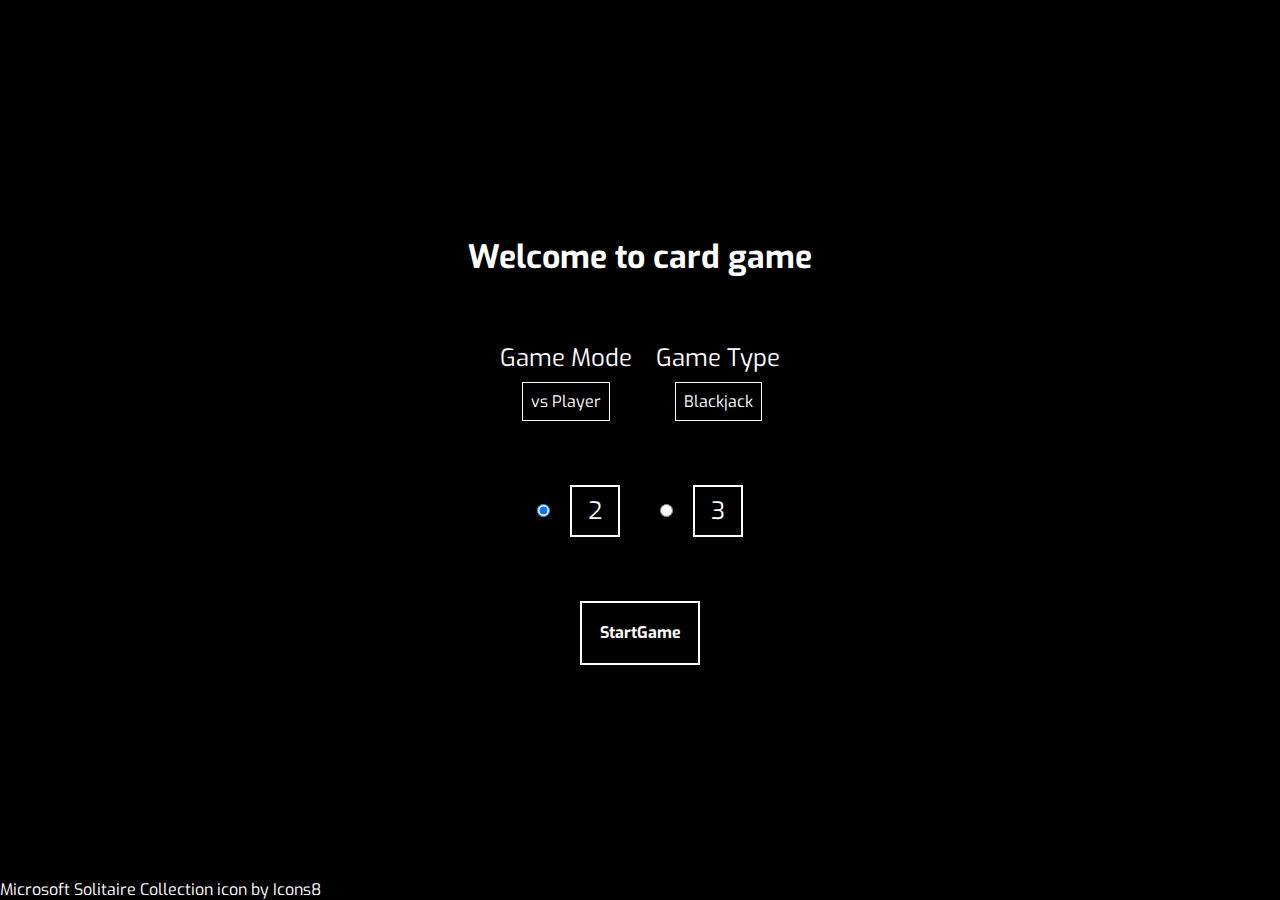
==== src/view/index.html @ 2cb1ec20 "add js code" ====
<!DOCTYPE html>
<html lang="ja">
  <head>
    <meta charset="utf-8" />
    <meta name="viewport" content="width=device-width,initial-scale=1" />
    <title>カードゲーム</title>
    <meta name="description" content="ページの説明" />
    <meta name="format-detection" content="telephone=no" />
    <link rel="icon" href="../../img/favicon.ico" id="favicon" />

    <!--- css --->
    <link rel="stylesheet" href="../style/style.css" />
    <link rel="stylesheet" href="../style/reset.css" />

    <!-- fontawesome -->
    <link
      rel="stylesheet"
      href="https://cdnjs.cloudflare.com/ajax/libs/font-awesome/6.4.0/css/all.min.css"
      integrity="sha512-iecdLmaskl7CVkqkXNQ/ZH/XLlvWZOJyj7Yy7tcenmpD1ypASozpmT/E0iPtmFIB46ZmdtAc9eNBvH0H/ZpiBw=="
      crossorigin="anonymous"
      referrerpolicy="no-referrer"
    />

    <!-- google fonts -->
    <link rel="preconnect" href="https://fonts.googleapis.com" />
    <link rel="preconnect" href="https://fonts.gstatic.com" crossorigin />
    <link
      href="https://fonts.googleapis.com/css2?family=Exo:wght@400;700&display=swap"
      rel="stylesheet"
    />
  </head>
  <body>
    <div id="gameContainer" class="game-display-container">
      <div id="startDisplay" class="start-display-wrapper">
        <div class="start-display-text-wrapper">
          <p class="start-display-text">Welcome to card game</p>
        </div>
        <div class="select-box-wrapper">
          <ul class="select-box-list">
            <li class="select-box-item">
              <div class="select-box-type-wrapper">
                <label for="mode-select" class="select-box-type"
                  >Game Mode</label
                >
              </div>
              <select id="modeSelectBox" class="game-select game-mode-select">
                <option value="player" class="game-mode">vs Player</option>
                <option value="ai" class="game-mode">vs AI</option>
              </select>
            </li>
            <li class="select-box-item">
              <div class="select-box-type-wrapper">
                <label for="type-select" class="select-box-type"
                  >Game Type</label
                >
              </div>
              <select id="typeSelectBox" class="game-select game-type-select">
                <option value="blackjack" class="game-type">Blackjack</option>
              </select>
            </li>
          </ul>
        </div>
        <div id="playerCount" class="select-player-number-wrapper">
          <div class="player-number-wrapper">
            <input
              type="radio"
              id="two"
              class="input-player-number"
              name="radio"
              value="2"
              checked
            />
            <label for="two" class="player-number">2</label>
          </div>
          <div class="player-number-wrapper">
            <input
              type="radio"
              id="three"
              class="input-player-number"
              name="radio"
              value="3"
            />
            <label for="three" class="player-number">3</label>
          </div>
        </div>
        <div id="startBtn" class="start-btn-wrapper">
          <button class="start-btn">StartGame</button>
        </div>
      </div>
      <div class="favicon-links-wrapper">
        <div class="favicon-links">
          <a
            class="favicon-type"
            target="_blank"
            href="https://icons8.com/icon/jSrlef4KpFIC/microsoft-solitaire-collection"
            >Microsoft Solitaire Collection</a
          >
          icon by
          <a class="favicon-icons8" target="_blank" href="https://icons8.com"
            >Icons8</a
          >
        </div>
      </div>
    </div>
    <script type="module" src="../controller/controller.js"></script>
    <script type="module" src="../view/view.js"></script>
  </body>
</html>
---- src/style/style.css ----
@charset "utf-8";

:root {
  --primary-color: #0000ff;
  --danger-color: #ff0000;
  --success-color: #008000;
  --warning-color: #ffff00;
  --dark-color: black;
  --white-color: white;
  --secondary-color: gray;
}

:root {
  --z-index--1: -1;
  --z-index-1: 1;
  --z-index-100: 100;
  --z-index-150: 150;
}

body {
  font-family: "Exo", sans-serif;
  color: var(--white-color);
  background-color: var(--dark-color);
  font-size: 16px;
}

/* start-page */

.start-display-wrapper {
  height: 100vh;
  display: flex;
  justify-content: center;
  align-items: center;
  flex-direction: column;
  gap: 64px;
}

.start-display-text {
  font-size: 24px;
  font-weight: bold;
}
@media screen and (min-width: 768px) {
  .start-display-text {
    font-size: 32px;
  }
}

.select-box-list {
  display: flex;
  justify-content: center;
  align-items: center;
  gap: 24px;
}

.select-box-item {
  display: flex;
  justify-content: center;
  align-items: center;
  flex-direction: column;
  gap: 8px;
}

.select-box-type {
  font-size: 24px;
}

.game-select {
  border: 1px solid var(--white-color);
  padding: 8px;
}

.select-player-number-wrapper {
  display: flex;
  justify-content: center;
  align-items: center;
  gap: 40px;
}

.player-number-wrapper {
  display: flex;
  justify-content: center;
  align-items: center;
  gap: 20px;
  font-size: 24px;
}

.player-number {
  cursor: pointer;
  border: 2px solid var(--white-color);
  padding: 8px 16px;
}

.player-number:hover {
  color: var(--dark-color);
  background-color: var(--white-color);
}

.start-btn-wrapper {
  width: 120px;
  height: 64px;
  border: 2px solid var(--white-color);
  display: flex;
  justify-content: center;
  align-items: center;
}

.start-btn-wrapper:hover {
  transform: translate(4px, -4px);
}

.start-btn {
  width: 100%;
  height: 100%;
  font-weight: bold;
}

/* game-display */

.game-display-wrapper {
  position: relative;
  display: flex;
  flex-direction: column;
  justify-content: center;
  align-items: center;
  height: 100vh;
  gap: 16px;
}

/* bet-modal */

.game-bet-wrapper {
  position: absolute;
  gap: 24px;
  top: 50%;
  left: 50%;
  background-color: var(--white-color);
  transform: translate(-50%, -50%);
  padding: 40px 24px;
  border-radius: 2%;
}

.game-bet-list {
  display: flex;
  justify-content: center;
  align-items: center;
  gap: 16px;
}

.game-bet-item {
  width: 64px;
  height: 64px;
  display: flex;
  justify-content: center;
  align-items: center;
  color: var(--dark-color);
  border: 2px solid var(--dark-color);
  border-radius: 5%;
  font-size: 24px;
}
@media screen and (min-width: 768px) {
  .game-bet-item {
    width: 120px;
    height: 120px;
    font-size: 32px;
  }
}

.game-bet-item:hover {
  color: var(--white-color);
  background-color: var(--dark-color);
}

.game-bet-btn {
  width: 100%;
  height: 100%;
}

.game-bet-confirm-btn-wrapper {
  display: flex;
  justify-content: center;
  align-items: center;
  background-color: var(--dark-color);
  border: 2px solid var(--dark-color);
  margin: 24px 0;
}

.game-bet-confirm-btn-wrapper:hover {
  color: var(--dark-color);
  background-color: var(--white-color);
}

.game-bet-confirm-btn {
  width: 100%;
  height: 100%;
  font-size: 24px;
}
@media screen and (min-width: 768px) {
  .game-bet-confirm-btn {
    font-size: 32px;
  }
}

.game-bet-controller-wrapper {
  display: flex;
  justify-content: space-between;
  align-items: center;
}

.game-bet-reset-btn-wrapper {
  width: 100px;
  height: 60px;
  display: flex;
  justify-content: center;
  align-items: center;
  background-color: var(--dark-color);
  border: 2px solid var(--dark-color);
}
@media screen and (min-width: 768px) {
  .game-bet-reset-btn-wrapper {
    width: 120px;
    height: 80px;
  }
}

.game-bet-reset-btn-wrapper:hover {
  color: var(--dark-color);
  background-color: var(--white-color);
}

.game-bet-reset-btn {
  width: 100%;
  height: 100%;
}
@media screen and (min-width: 768px) {
  .game-bet-reset-btn {
    font-size: 24px;
  }
}

.game-bet-total-wrapper {
  border: 2px solid var(--dark-color);
  padding: 8px;
}
@media screen and (min-width: 768px) {
  .game-bet-total-wrapper {
    padding: 16px;
  }
}

.game-bet-total {
  color: var(--dark-color);
  font-size: 24px;
}

/* result */

.game-result-btn-wrapper {
  position: absolute;
  width: 64px;
  height: 64px;
  background-color: var(--white-color);
  top: 8px;
  left: 8px;
  display: flex;
  justify-content: center;
  align-items: center;
  border: 2px solid var(--white-color);
  border-radius: 5%;
}

.game-result-btn {
  width: 100%;
  height: 100%;
}

/* card-back */

.game-card-back-wrapper {
  position: absolute;
  top: 20px;
  right: 20px;
}

.game-card-back-list {
  top: 20%;
  right: 40%;
  width: 80px;
  height: 120px;
  display: flex;
  flex-direction: column;
  justify-content: space-between;
}

.card-back-top,
.card-back-bottom {
  font-size: 24px;
  padding: 4px 8px;
}

.card-back-top {
  display: flex;
  justify-content: start;
}

.card-back-bottom {
  display: flex;
  justify-content: end;
}

/* player */

.game-players-wrapper {
  display: flex;
  flex-direction: column;
  justify-content: center;
  align-items: center;
  gap: 8px;
}

.game-players-info-wrapper {
  display: flex;
  justify-content: center;
  align-items: center;
  gap: 48px;
}

.game-player-info-wrapper {
  display: flex;
  flex-direction: column;
  justify-content: center;
  align-items: center;
  gap: 8px;
}

.game-player-about-wrapper {
  display: flex;
  flex-direction: row;
  justify-content: center;
  align-items: center;
  gap: 16px;
}

.game-player-name {
  font-size: 32px;
}

.game-player-status {
  color: var(--dark-color);
  background-color: var(--white-color);
  font-size: 20px;
  font-weight: bold;
  padding: 0 4px;
  border-radius: 5%;
}

.game-player-cards-wrapper {
  display: flex;
  justify-content: start;
  align-items: center;
  gap: 8px;
  height: 100%;
  overflow-x: scroll;
  -ms-overflow-style: none;
  scrollbar-width: none;
}

.game-player-cards-wrapper::-webkit-scrollbar {
  display: none;
}

.dealer-cards,
.player-cards {
  max-width: 300px;
}
@media screen and (min-width: 768px) {
  .dealer-cards {
    max-width: none;
  }
}
@media screen and (min-width: 768px) {
  .player-cards {
    max-width: 160px;
  }
}

.game-player-card {
  display: flex;
  justify-content: center;
  align-items: center;
  border: 2px solid var(--white-color);
  margin: 0 auto;
}

.game-player-card-element-list {
  width: 80px;
  height: 120px;
  display: flex;
  flex-direction: column;
  justify-content: center;
  align-items: center;
}

.game-card-element-item {
  font-size: 24px;
}

.game-card-suit {
  font-size: 40px;
}

/* btn */

.game-btn-list-wrapper {
  display: flex;
  justify-content: center;
  align-items: center;
}

.game-btn-list {
  display: flex;
  gap: 16px;
}

.game-btn-item {
  display: flex;
  flex-direction: column;
  justify-content: center;
  align-items: center;
  gap: 16px;
}

.game-btn-wrapper {
  width: 120px;
  display: flex;
  justify-content: center;
  align-items: center;
  padding: 4px 0;
  border: 2px solid var(--white-color);
  border-radius: 5%;
}
@media screen and (min-width: 768px) {
  .game-btn-wrapper {
    width: 180px;
  }
}

.game-btn-wrapper:hover {
  color: var(--dark-color);
  background-color: var(--white-color);
}

.game-btn {
  width: 100%;
  height: 100%;
}
@media screen and (min-width: 768px) {
  .game-btn {
    font-size: 24px;
  }
}

/* favicon */

.favicon-link-wrapper {
  position: relative;
}

.favicon-links {
  position: absolute;
  bottom: 0;
  left: 0;
}

.favicon-type:hover,
.favicon-icons8:hover {
  color: var(--success-color);
}

/* font awesome */

.fa-square-poll-horizontal {
  color: var(--dark-color);
  font-size: 48px;
}
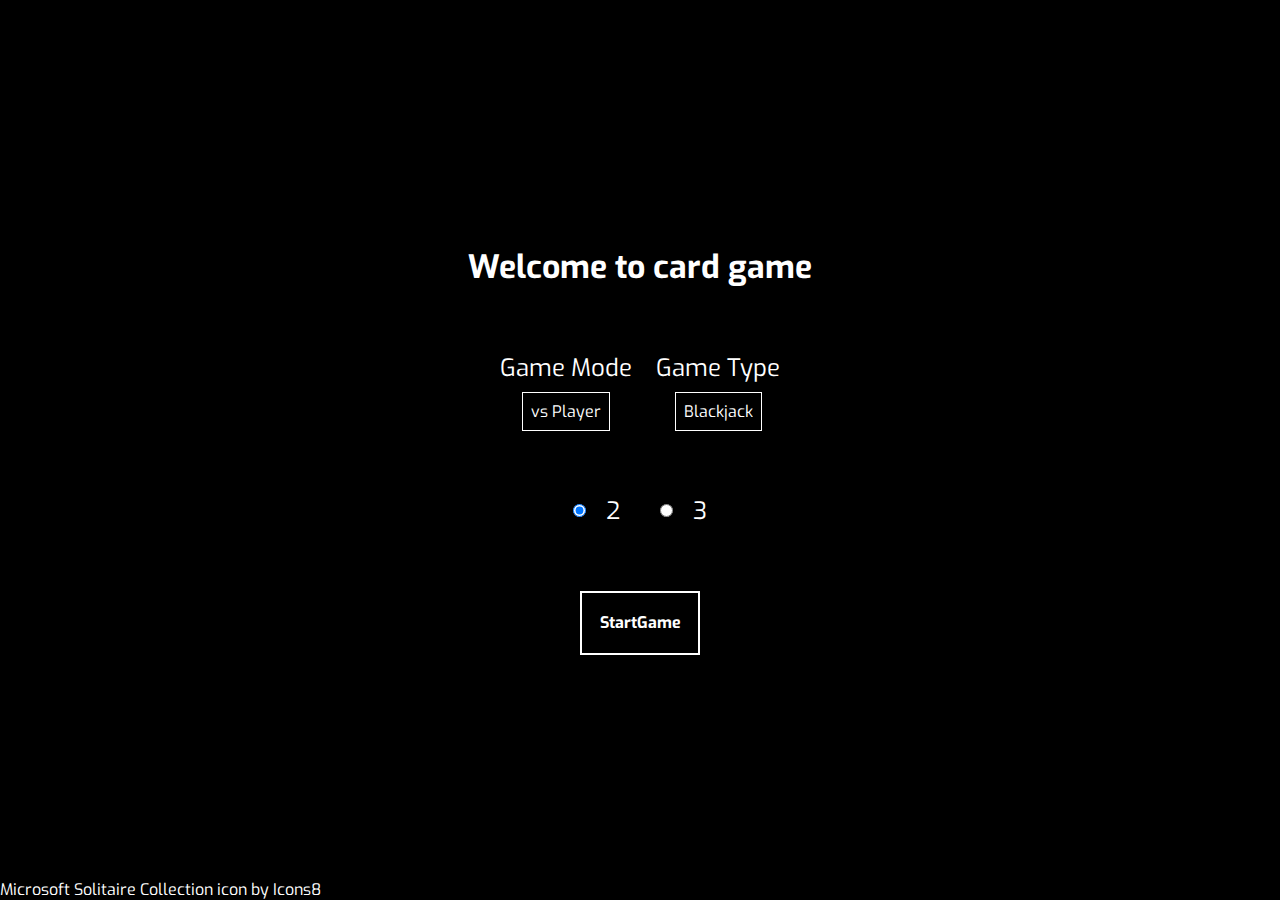
==== commit 5636c2f8: "html refactoring" ====
--- a/src/view/index.html
+++ b/src/view/index.html
@@ -3,7 +3,7 @@
   <head>
     <meta charset="utf-8" />
     <meta name="viewport" content="width=device-width,initial-scale=1" />
-    <title>カードゲーム</title>
+    <title>Card Game</title>
     <meta name="description" content="ページの説明" />
     <meta name="format-detection" content="telephone=no" />
     <link rel="icon" href="../../img/favicon.ico" id="favicon" />
@@ -31,60 +31,66 @@
   </head>
   <body>
     <div id="gameContainer" class="game-display-container">
-      <div id="startDisplay" class="start-display-wrapper">
-        <div class="start-display-text-wrapper">
-          <p class="start-display-text">Welcome to card game</p>
+      <div id="startScreen" class="start-screen-wrapper">
+        <div class="start-screen-text-wrapper">
+          <p class="start-screen-text">Welcome to card game</p>
         </div>
-        <div class="select-box-wrapper">
-          <ul class="select-box-list">
-            <li class="select-box-item">
-              <div class="select-box-type-wrapper">
-                <label for="mode-select" class="select-box-type"
+        <div class="game-options-select-wrapper">
+          <ul class="game-options-select-list">
+            <li class="game-options-select-item">
+              <div class="game-options-type-wrapper">
+                <label for="mode-select" class="game-options-type"
                   >Game Mode</label
                 >
               </div>
-              <select id="modeSelectBox" class="game-select game-mode-select">
+              <select
+                id="gameModeSelect"
+                class="game-options-select game-mode-select"
+              >
                 <option value="player" class="game-mode">vs Player</option>
                 <option value="ai" class="game-mode">vs AI</option>
               </select>
             </li>
-            <li class="select-box-item">
-              <div class="select-box-type-wrapper">
-                <label for="type-select" class="select-box-type"
+            <li class="game-options-select-item">
+              <div class="game-options-type-wrapper">
+                <label for="type-select" class="game-options-type"
                   >Game Type</label
                 >
               </div>
-              <select id="typeSelectBox" class="game-select game-type-select">
+              <select
+                id="gameTypeSelect"
+                class="game-options-select game-type-select"
+              >
                 <option value="blackjack" class="game-type">Blackjack</option>
               </select>
             </li>
           </ul>
         </div>
-        <div id="playerCount" class="select-player-number-wrapper">
-          <div class="player-number-wrapper">
+        <div id="playerCount" class="game-player-count-inputs-wrapper">
+          <div class="game-player-count-input-wrapper">
             <input
               type="radio"
-              id="two"
-              class="input-player-number"
+              id="twoPlayer"
+              class="game-player-count-input"
               name="radio"
               value="2"
               checked
             />
-            <label for="two" class="player-number">2</label>
+            <label for="twoPlayer" class="game-player-count">2</label>
           </div>
-          <div class="player-number-wrapper">
+          <div class="game-player-count-input-wrapper">
             <input
               type="radio"
-              id="three"
-              class="input-player-number"
+              id="threePlayer"
+              class="game-player-count-input"
               name="radio"
               value="3"
             />
-            <label for="three" class="player-number">3</label>
+            <label for="threePlayer" class="game-player-count">3</label>
           </div>
         </div>
-        <div id="startBtn" class="start-btn-wrapper">
-          <button class="start-btn">StartGame</button>
+        <div id="gameStartBtn" class="game-start-btn-wrapper">
+          <button class="game-start-btn">StartGame</button>
         </div>
       </div>
       <div class="favicon-links-wrapper">
--- a/src/style/style.css
+++ b/src/style/style.css
@@ -26,7 +26,7 @@
 
 /* start-page */
 
-.start-display-wrapper {
+.start-screen-wrapper {
   height: 100vh;
   display: flex;
   justify-content: center;
@@ -35,24 +35,24 @@
   gap: 64px;
 }
 
-.start-display-text {
+.start-screen-text {
   font-size: 24px;
   font-weight: bold;
 }
 @media screen and (min-width: 768px) {
-  .start-display-text {
+  .start-screen-text {
     font-size: 32px;
   }
 }
 
-.select-box-list {
+.game-options-select-list {
   display: flex;
   justify-content: center;
   align-items: center;
   gap: 24px;
 }
 
-.select-box-item {
+.game-options-select-item {
   display: flex;
   justify-content: center;
   align-items: center;
@@ -60,23 +60,23 @@
   gap: 8px;
 }
 
-.select-box-type {
-  font-size: 24px;
-}
-
-.game-select {
+.game-options-type {
+  font-size: 24px;
+}
+
+.game-options-select {
   border: 1px solid var(--white-color);
   padding: 8px;
 }
 
-.select-player-number-wrapper {
+.game-player-count-inputs-wrapper {
   display: flex;
   justify-content: center;
   align-items: center;
   gap: 40px;
 }
 
-.player-number-wrapper {
+.game-player-count-input-wrapper {
   display: flex;
   justify-content: center;
   align-items: center;
@@ -84,18 +84,18 @@
   font-size: 24px;
 }
 
-.player-number {
+.player-count {
   cursor: pointer;
   border: 2px solid var(--white-color);
   padding: 8px 16px;
 }
 
-.player-number:hover {
-  color: var(--dark-color);
-  background-color: var(--white-color);
-}
-
-.start-btn-wrapper {
+.player-count:hover {
+  color: var(--dark-color);
+  background-color: var(--white-color);
+}
+
+.game-start-btn-wrapper {
   width: 120px;
   height: 64px;
   border: 2px solid var(--white-color);
@@ -104,11 +104,11 @@
   align-items: center;
 }
 
-.start-btn-wrapper:hover {
+.game-start-btn-wrapper:hover {
   transform: translate(4px, -4px);
 }
 
-.start-btn {
+.game-start-btn {
   width: 100%;
   height: 100%;
   font-weight: bold;
@@ -128,15 +128,47 @@
 
 /* bet-modal */
 
+.game-bet-top-wrapper {
+  display: flex;
+  justify-content: center;
+  align-items: center;
+  gap: 24px;
+}
+
+.game-bet-start-btn-wrapper:hover {
+  color: var(--dark-color);
+  background-color: var(--white-color);
+}
+
 .game-bet-wrapper {
   position: absolute;
-  gap: 24px;
   top: 50%;
   left: 50%;
+  display: flex;
+  flex-direction: column;
+  justify-content: center;
+  align-items: center;
+  gap: 24px;
   background-color: var(--white-color);
   transform: translate(-50%, -50%);
   padding: 40px 24px;
+  border: 2px solid var(--dark-color);
   border-radius: 2%;
+}
+
+.game-bet-player-select-wrapper {
+  border: 2px solid var(--dark-color);
+}
+
+.game-bet-player-select {
+  color: var(--dark-color);
+  font-size: 24px;
+  padding: 8px;
+}
+@media screen and (min-width: 768px) {
+  .game-bet-player-select {
+    font-size: 40px;
+  }
 }
 
 .game-bet-list {
@@ -176,12 +208,18 @@
 }
 
 .game-bet-confirm-btn-wrapper {
+  width: 240px;
+  height: 60px;
   display: flex;
   justify-content: center;
   align-items: center;
   background-color: var(--dark-color);
   border: 2px solid var(--dark-color);
-  margin: 24px 0;
+}
+@media screen and (min-width: 768px) {
+  .game-bet-confirm-btn-wrapper {
+    width: 400px;
+  }
 }
 
 .game-bet-confirm-btn-wrapper:hover {
@@ -202,11 +240,13 @@
 
 .game-bet-controller-wrapper {
   display: flex;
-  justify-content: space-between;
-  align-items: center;
-}
-
-.game-bet-reset-btn-wrapper {
+  justify-content: center;
+  align-items: center;
+  gap: 24px;
+}
+
+.game-bet-reset-btn-wrapper,
+.game-bet-start-btn-wrapper {
   width: 100px;
   height: 60px;
   display: flex;
@@ -216,7 +256,8 @@
   border: 2px solid var(--dark-color);
 }
 @media screen and (min-width: 768px) {
-  .game-bet-reset-btn-wrapper {
+  .game-bet-reset-btn-wrapper,
+  .game-bet-start-btn-wrapper {
     width: 120px;
     height: 80px;
   }
@@ -227,19 +268,25 @@
   background-color: var(--white-color);
 }
 
-.game-bet-reset-btn {
+.game-bet-reset-btn,
+.game-bet-start-btn {
   width: 100%;
   height: 100%;
 }
 @media screen and (min-width: 768px) {
-  .game-bet-reset-btn {
+  .game-bet-reset-btn,
+  .game-bet-start-btn {
     font-size: 24px;
   }
 }
 
 .game-bet-total-wrapper {
+  display: flex;
+  justify-content: center;
+  align-items: center;
+  gap: 8px;
   border: 2px solid var(--dark-color);
-  padding: 8px;
+  padding: 8px 4px;
 }
 @media screen and (min-width: 768px) {
   .game-bet-total-wrapper {
@@ -250,6 +297,18 @@
 .game-bet-total {
   color: var(--dark-color);
   font-size: 24px;
+}
+
+.game-bet-input {
+  width: 100px;
+  padding: 4px 2px;
+  text-align: right;
+  border: none;
+}
+@media screen and (min-width: 768px) {
+  .game-bet-input {
+    width: 200px;
+  }
 }
 
 /* result */
